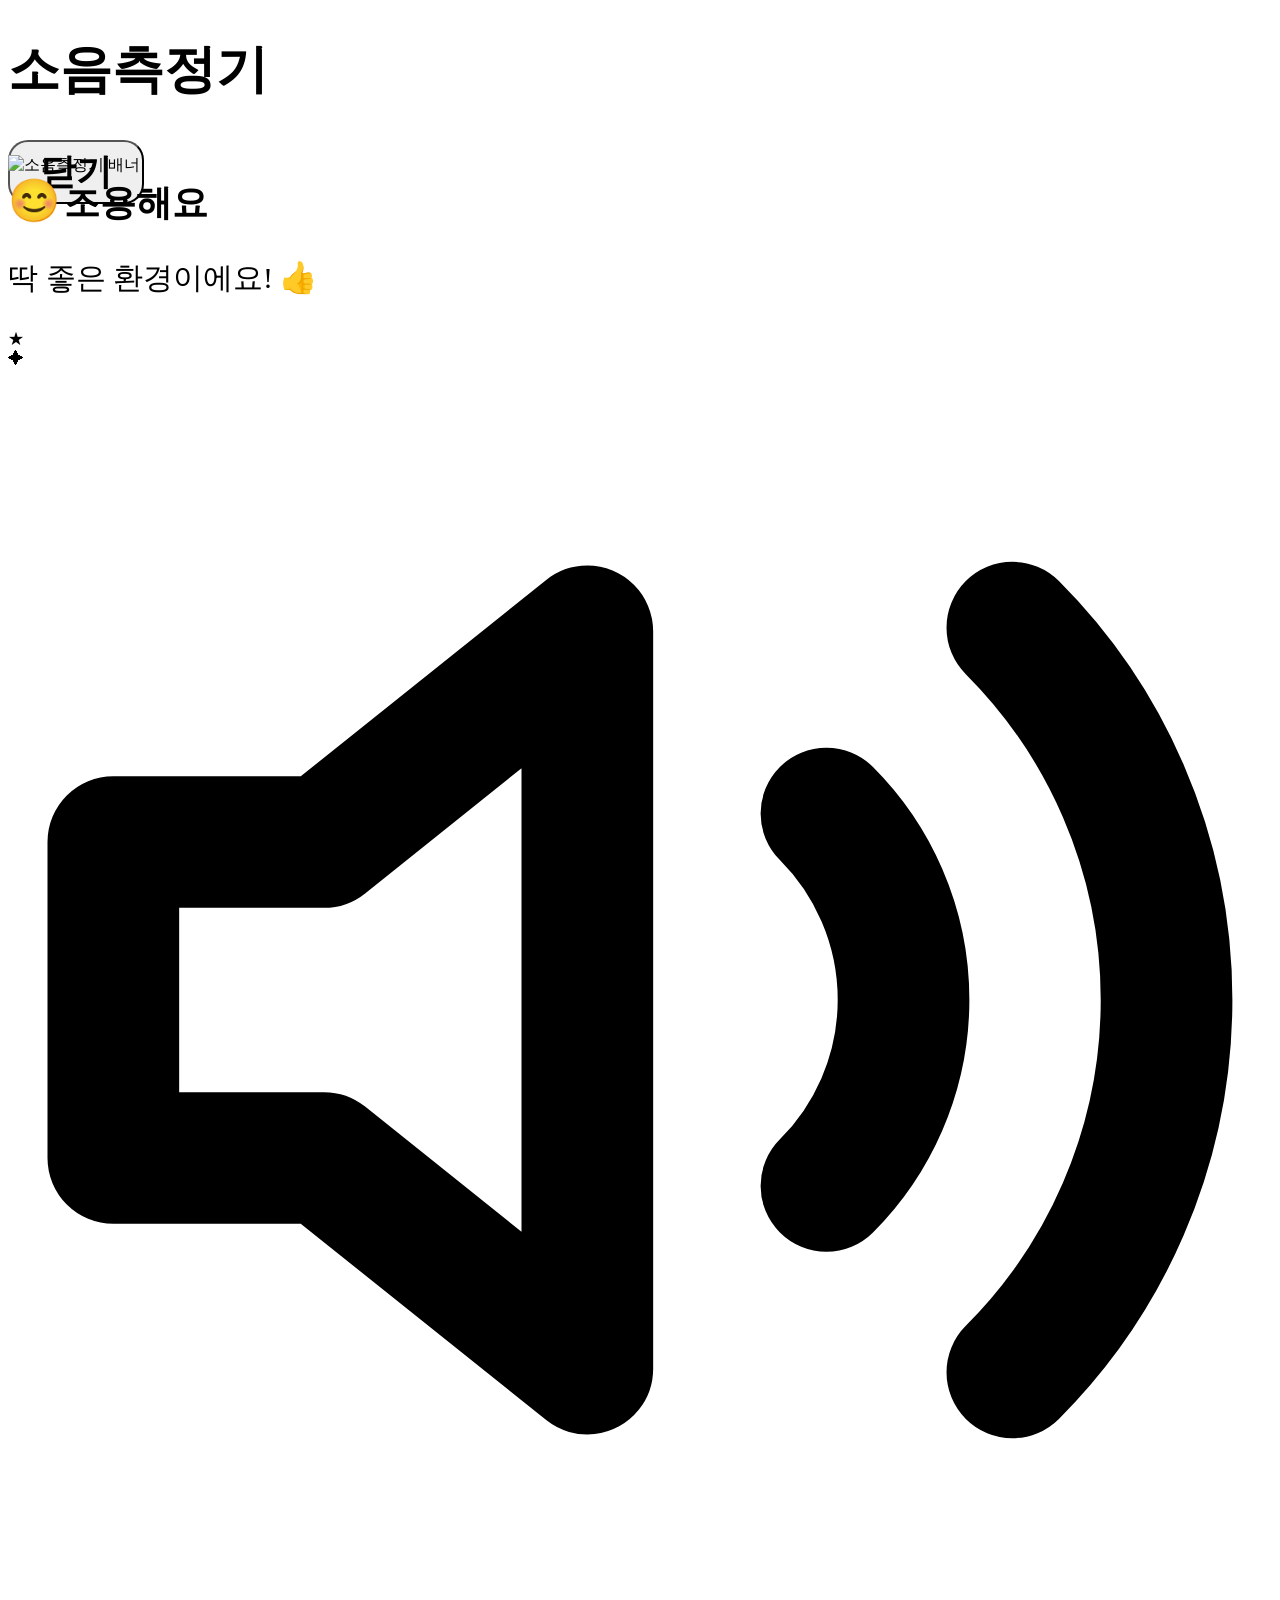
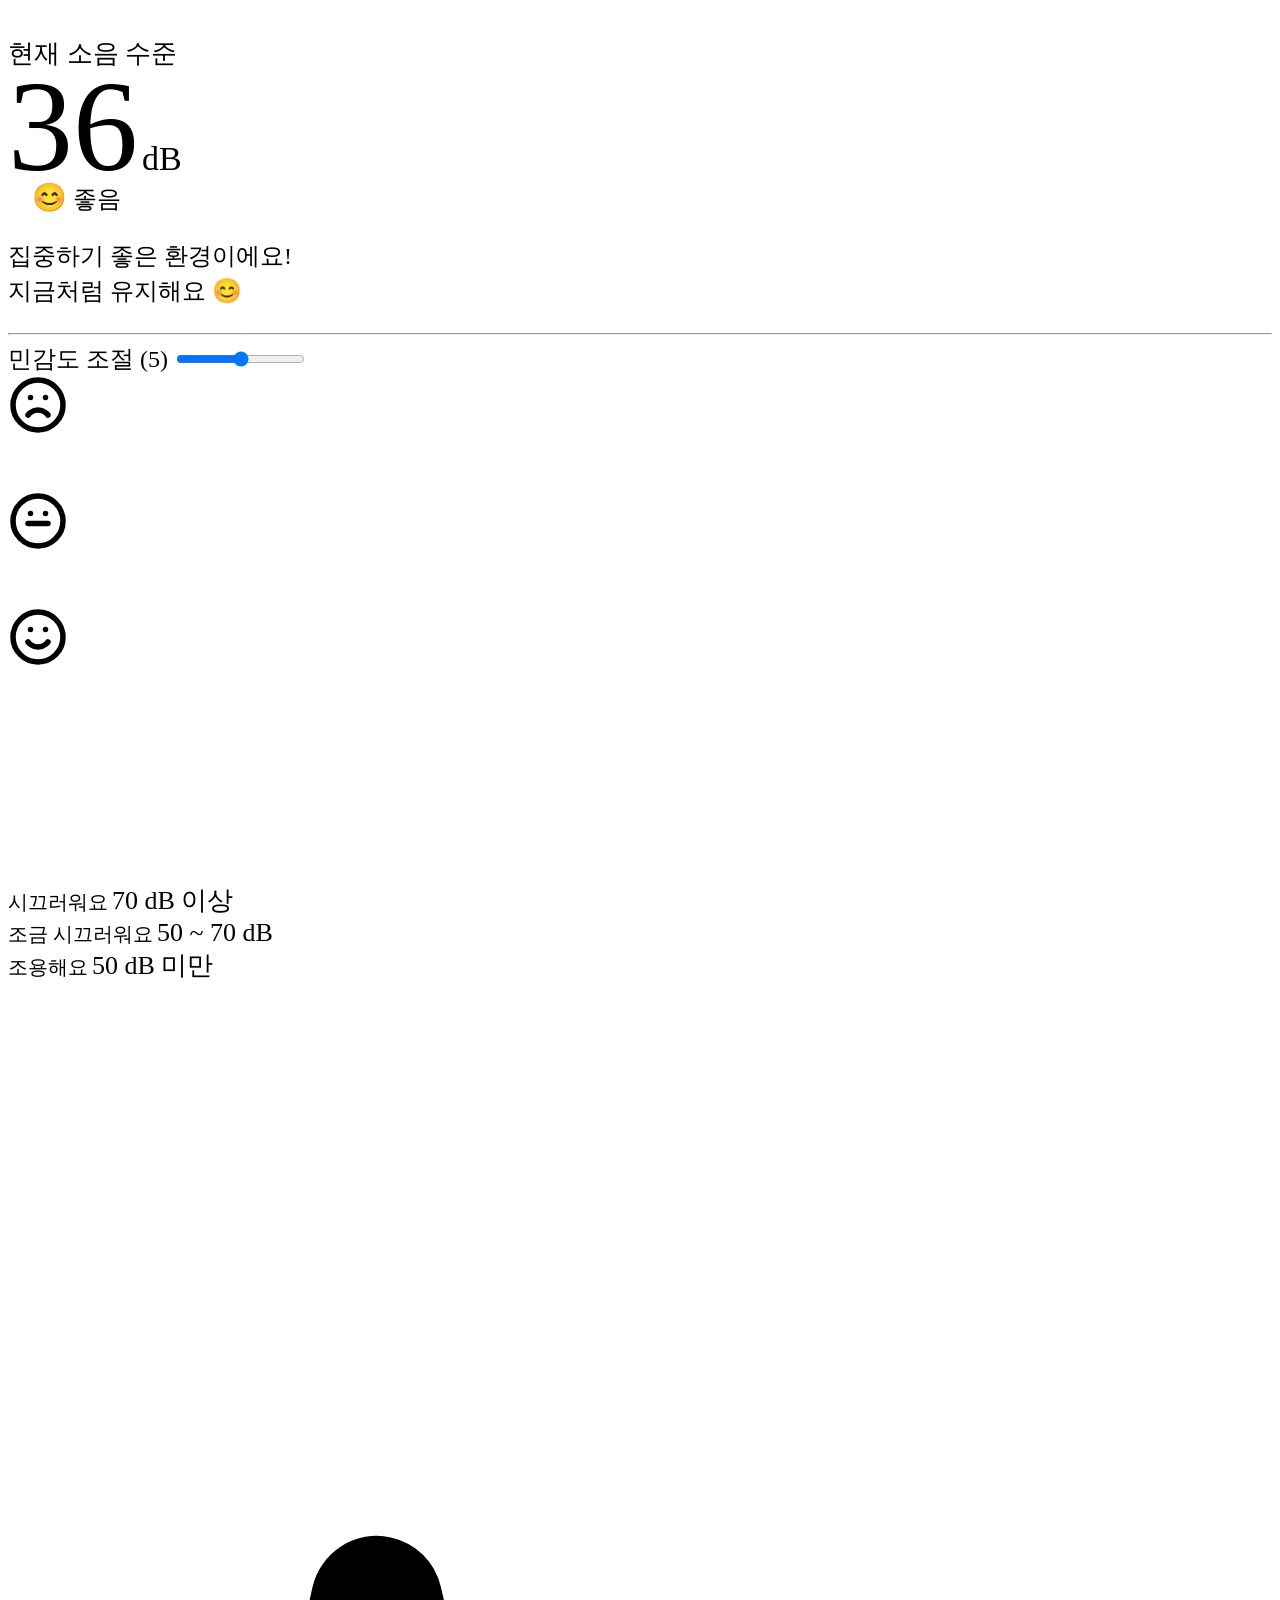
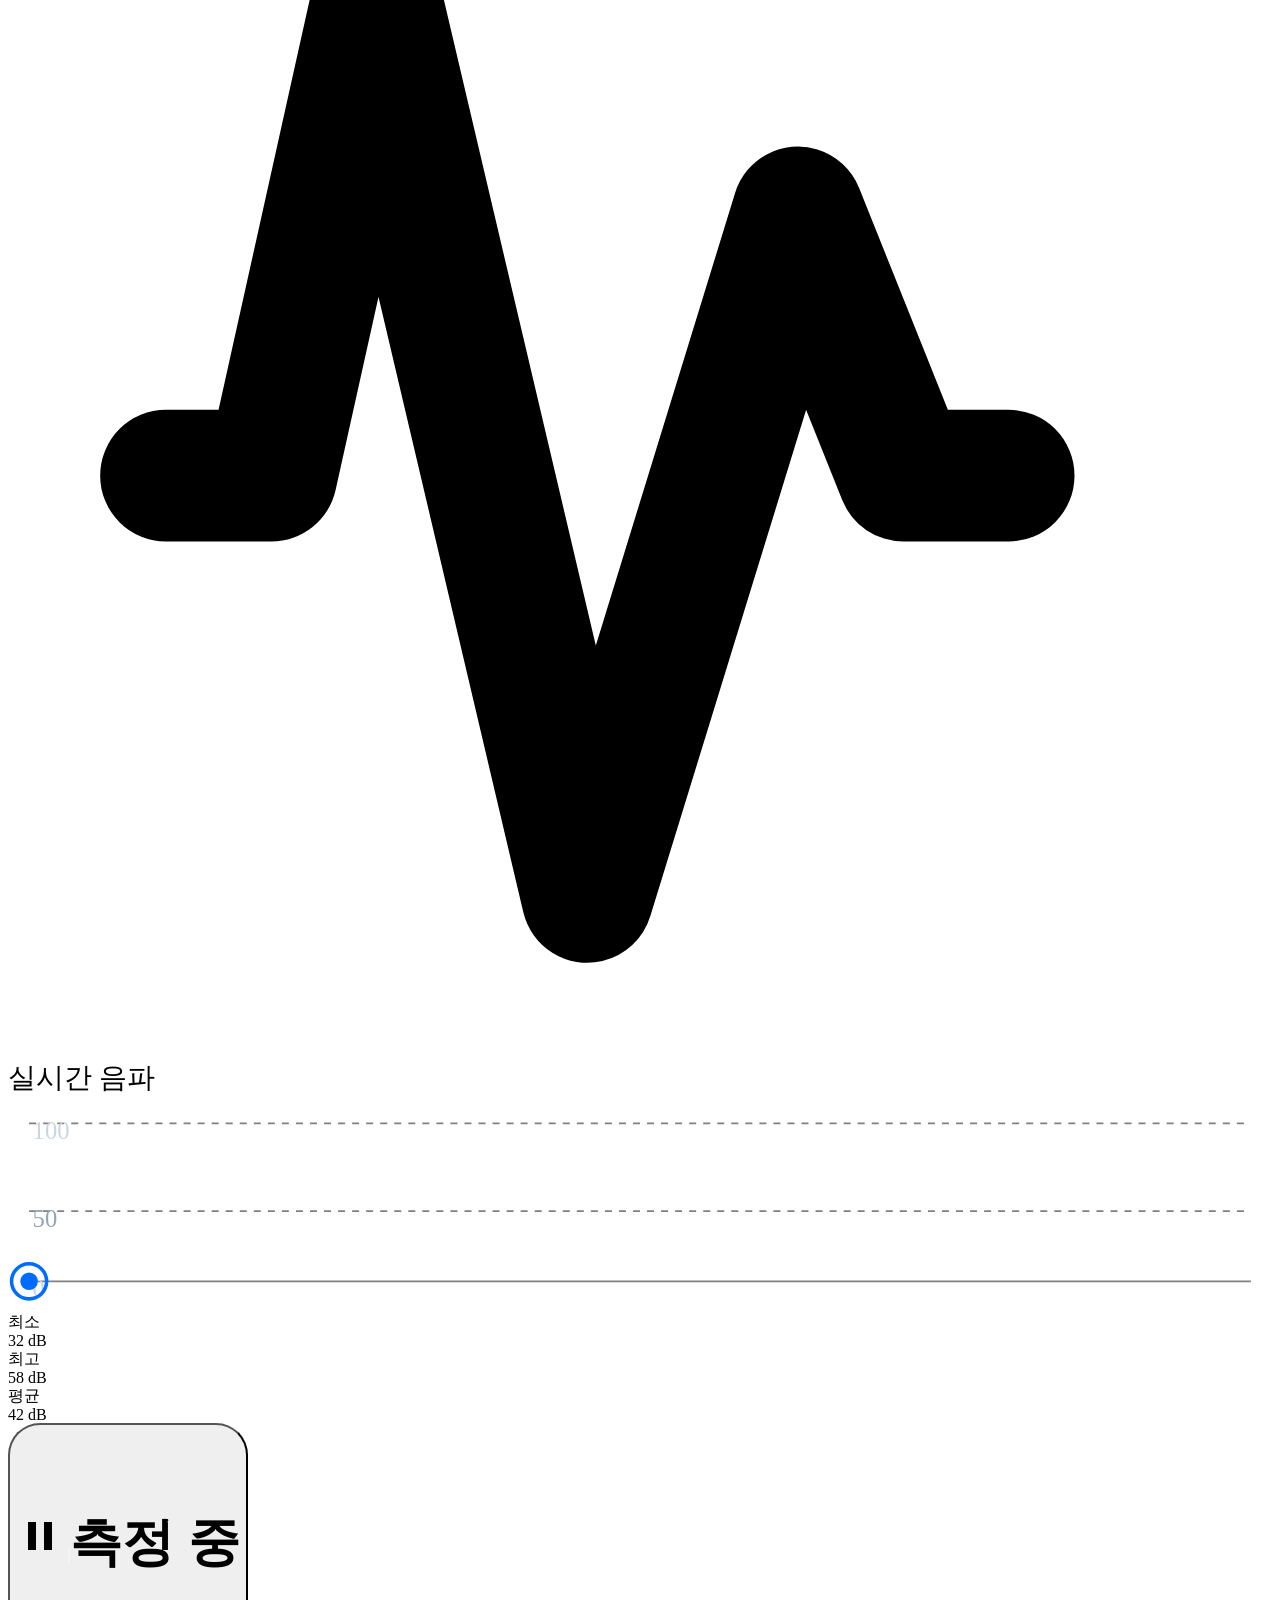
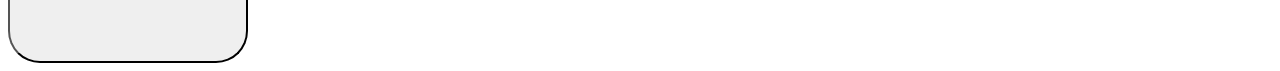
==== index.html @ 73f195c9 "feat: initialize noise meter application Set up the project structure with a React-based noise measu" ====
<!DOCTYPE html>
<html lang="ko">
<head>
  <meta charset="UTF-8">
  <meta name="viewport" content="width=device-width, initial-scale=1.0, maximum-scale=1.0, user-scalable=no, viewport-fit=cover">
  <title>소음측정기 WebView</title>
  <!-- Tailwind CSS CDN for easy offline/embedded layout rendering with zero compilation -->
  <script src="https://cdn.tailwindcss.com"></script>
  <script>
    tailwind.config = {
      theme: {
        extend: {
          colors: {
            'brand-main': '#0052E0',
          }
        }
      }
    }
  </script>
  <!-- Link to our clean, dedicated style file for advanced animations and glassmorphism -->
  <link rel="stylesheet" href="/style.css">
</head>
<body class="bg-[#EBF4FF] h-screen w-screen overflow-hidden">

  <!-- Fullscreen container matching standard mobile Webviews -->
  <div class="h-screen w-screen bg-[#EBF4FF] relative overflow-hidden flex flex-col justify-between select-none">

    <!-- ----------------- HEADER STYLING ----------------- -->
    <div class="w-full flex justify-between items-center px-6 relative z-50 shrink-0" style="height: 120px;">
      <!-- Combined Left Container for Title -->
      <div class="flex items-center gap-4">
        <h1 style="font-size: 52px; font-weight: 600;" class="text-gray-800 tracking-tight leading-none">소음측정기</h1>
      </div>

      <!-- Close Action Button with 20px rounded border -->
      <button onclick="parent.postMessage('close', '*')" class="bg-white hover:bg-slate-50 border border-gray-200 text-gray-700 shadow-sm hover:shadow active:scale-95 transition-all cursor-pointer flex items-center justify-center" style="font-size: 36px; font-weight: 600; padding: 12px 30px; line-height: 1; border-radius: 20px;">
        닫기
      </button>
    </div>

    <!-- ----------------- CORE DATA VIEWER BODY (SCROLL-FREE LAYOUT) ----------------- -->
    <div class="flex-1 flex flex-col justify-start px-4 pb-3 pt-4 gap-2.5 overflow-hidden">
      
      <!-- AI MASCOT CARD - 3D Polar bear rendering with speech bubble overlay -->
      <div class="relative w-full h-[320px] rounded-[24px] overflow-hidden shadow-[0_8px_16px_rgba(0,108,255,0.06)] border border-white/60 shrink-0">
        <!-- 3D Rendered Banner Background -->
        <img src="/noise.png" alt="소음측정기 배너" class="absolute inset-0 w-full h-full object-cover pointer-events-none">
        
        <!-- Subtle shadow overlay layout gradient -->
        <div class="absolute inset-x-0 bottom-0 h-1/2 bg-gradient-to-t from-blue-900/5 to-transparent pointer-events-none"></div>

        <!-- Dynamic Speech Bubble Overlay -->
        <div id="mascot-bubble" class="absolute right-[115px] top-1/2 -translate-y-1/2 z-10 transition-all duration-500" style="max-width: 416px; width: 62%;">
          <div class="glass-card p-4 rounded-2xl shadow-xl border border-white/95 bg-white/95 transition-all duration-500 relative">
            
            <!-- Speech bubble triangle arrow point -->
            <div class="absolute left-[-12px] top-[50%] -translate-y-1/2 w-0 h-0 border-t-[8px] border-t-transparent border-r-[12px] border-r-white/95 border-b-[8px] border-b-transparent"></div>
            
            <div class="flex items-center gap-1.5 mb-1.5">
              <span id="bubble-icon" style="font-size: 42px;" class="leading-none">😊</span>
              <span id="bubble-title" style="font-size: 36px; font-weight: 900;" class="tracking-tight text-[#31B272]">조용해요</span>
            </div>
            
            <p id="bubble-desc" style="font-size: 30px;" class="text-gray-700 font-normal leading-tight truncate">딱 좋은 환경이에요! 👍</p>
          </div>

          <!-- Decorative Stars -->
          <div class="absolute -top-3 right-4 text-xs text-yellow-300 opacity-80 animate-pulse">★</div>
          <div class="absolute -bottom-3 left-2 text-[10px] text-blue-400 opacity-60">✦</div>
        </div>
      </div>

      <!-- MAIN CARD: LOGICAL CURRENT DECIBEL MEASUREMENT -->
      <div style="flex: 1.2 1 auto; min-height: 640px;" class="glass-card rounded-[24px] p-6 relative overflow-hidden flex flex-col justify-between">
        
        <!-- Header title of the measurement widget with sensitivity slider -->
        <div class="flex flex-col sm:flex-row sm:items-center justify-between gap-3 mb-1 w-full shrink-0">
          <div class="flex items-center gap-2">
            <span class="flex items-center justify-center w-8 h-8 rounded-full bg-blue-50 text-brand-main shrink-0">
              <!-- Speaker/Volume Icon -->
              <svg class="w-5 h-5 text-[#0052E0]" viewBox="0 0 24 24" fill="none" stroke="currentColor" stroke-width="2.5" stroke-linecap="round" stroke-linejoin="round">
                <polygon points="11 5 6 9 2 9 2 15 6 15 11 19 11 5"></polygon>
                <path d="M15.54 8.46a5 5 0 0 1 0 7.07"></path>
                <path d="M19.07 4.93a10 10 0 0 1 0 14.14"></path>
              </svg>
            </span>
            <span style="font-size: 26px;" class="font-extrabold text-slate-800 tracking-tight leading-none text-left">현재 소음 수준</span>
          </div>
        </div>

        <!-- Current Decibel Indicator (Left) & Vertical Traffic Light Cylinder (Right) -->
        <div class="flex flex-col sm:flex-row items-center justify-center gap-10 sm:gap-20 pt-3 pb-1 w-full overflow-hidden flex-1">
          
          <!-- Left: Decibel value counters, Badge, and Recommendations -->
          <div class="flex-1 flex flex-col justify-center items-center sm:items-start pl-1 select-none w-full max-w-[280px] -mt-5 sm:-mt-8">
            <!-- Large Decibel indicator -->
            <div class="flex items-baseline gap-3 mt-3 sm:mt-4 mb-1">
              <span id="db-number" style="font-size: 130px; line-height: 0.85;" class="font-rounded font-extrabold tracking-tighter text-[#1e293b] tabular-nums">36</span>
              <span style="font-size: 34px;" class="font-extrabold text-[#475569] tracking-tight shrink-0 font-rounded">dB</span>
            </div>

            <!-- Dynamic sound warning status badge -->
            <div class="mt-2.5 mb-3 flex select-none">
              <span id="db-badge" style="font-size: 24px; padding: 10px 24px; gap: 8px;" class="inline-flex items-center rounded-full font-bold shadow-md tracking-tight bg-[#31B272] text-white">
                <span style="font-size: 28px;">😊</span>
                <span>좋음</span>
              </span>
            </div>

            <!-- Contextual recommendation instructions -->
            <p id="recommendation-text" style="font-size: 24px; max-width: 380px; line-height: 1.45;" class="font-medium mt-3 text-slate-600 text-center sm:text-left break-keep shrink-0">
              집중하기 좋은 환경이에요!<br>지금처럼 유지해요 😊
            </p>

            <!-- Divider & Sensitivity Slider (가벼운 수다 소리가 나요! 밑에 가로줄 및 기능 추가) -->
            <hr class="w-full border-t border-slate-300 mt-12 mb-8 opacity-50">
            <div class="w-full flex flex-col gap-5 shrink-0 select-none">
              <span style="font-size: 24px;" class="font-extrabold text-[#475569] leading-none text-center sm:text-left">
                민감도 조절 (<span id="sensitivity-val" class="text-[#0052E0] font-black">5</span>)
              </span>
              <input type="range" id="sensitivity-slider" min="0" max="10" value="5" class="w-full h-8 bg-slate-200 rounded-2xl appearance-none cursor-pointer accent-[#0052E0]" style="outline: none;">
            </div>
          </div>

          <!-- Right side: Traffic Light & Legend Vertical Alignment -->
          <div class="flex items-center justify-center gap-6 shrink-0 select-none mx-auto">
            
            <!-- Vertical Traffic Light Cylinder (Cylinder physical housing) -->
            <div class="traffic-housing rounded-full flex flex-col items-center justify-between py-10 px-6 shrink-0" style="width: 164px; height: 508px; gap: 28px;">
               
              <!-- Red Light (Top) -->
              <div class="relative">
                <div id="lamp-red" class="rounded-full flex items-center justify-center transition-all duration-300 relative bg-slate-100 border-[6px] border-slate-200/50 z-0 overflow-visible shadow-inner" style="width: 116px; height: 116px;">
                  <!-- Sad Face Icon -->
                  <svg class="text-slate-300 transition-colors duration-300" style="width: 60px; height: 60px;" viewBox="0 0 24 24" fill="none" stroke="currentColor" stroke-width="2.2" stroke-linecap="round" stroke-linejoin="round">
                    <circle cx="12" cy="12" r="10" />
                    <path d="M16 16s-1.5-2-4-2-4 2-4 2" />
                    <line x1="9" y1="9" x2="9.01" y2="9" />
                    <line x1="15" y1="9" x2="15.01" y2="9" />
                  </svg>
                  <span class="ping-ripple hidden absolute -inset-[6px] rounded-full border border-red-400/30 animate-ping opacity-60 pointer-events-none"></span>
                </div>
              </div>

              <!-- Yellow Light (Middle) -->
              <div class="relative">
                <div id="lamp-yellow" class="rounded-full flex items-center justify-center transition-all duration-300 relative bg-slate-100 border-[6px] border-slate-200/50 z-0 overflow-visible shadow-inner" style="width: 116px; height: 116px;">
                  <!-- Neutral Face Icon -->
                  <svg class="text-slate-300 transition-colors duration-300" style="width: 60px; height: 60px;" viewBox="0 0 24 24" fill="none" stroke="currentColor" stroke-width="2.2" stroke-linecap="round" stroke-linejoin="round">
                    <circle cx="12" cy="12" r="10" />
                    <line x1="8" y1="13" x2="16" y2="13" />
                    <line x1="9" y1="9" x2="9.01" y2="9" />
                    <line x1="15" y1="9" x2="15.01" y2="9" />
                  </svg>
                  <span class="ping-ripple hidden absolute -inset-[6px] rounded-full border border-yellow-400/30 animate-ping opacity-60 pointer-events-none"></span>
                </div>
              </div>

              <!-- Green Light (Bottom) -->
              <div class="relative">
                <div id="lamp-green" class="rounded-full flex items-center justify-center transition-all duration-300 relative bg-slate-100 border-[6px] border-slate-200/50 z-0 overflow-visible shadow-inner" style="width: 116px; height: 116px;">
                  <!-- Smile Face Icon -->
                  <svg class="text-slate-300 transition-colors duration-300" style="width: 60px; height: 60px;" viewBox="0 0 24 24" fill="none" stroke="currentColor" stroke-width="2.2" stroke-linecap="round" stroke-linejoin="round">
                    <circle cx="12" cy="12" r="10" />
                    <path d="M8 14s1.5 2 4 2 4-2 4-2" />
                    <line x1="9" y1="9" x2="9.01" y2="9" />
                    <line x1="15" y1="9" x2="15.01" y2="9" />
                  </svg>
                  <span class="ping-ripple hidden absolute -inset-[6px] rounded-full border border-emerald-400/30 animate-ping opacity-60 pointer-events-none"></span>
                </div>
              </div>

            </div>

            <!-- Vertical Legend Rows Aligned to Lamps -->
            <div class="flex flex-col justify-between py-1 shrink-0" style="height: 508px; width: 280px; gap: 28px;">
              
              <!-- Red row (시끄러워요) -->
              <div id="row-red" class="flex flex-col justify-center rounded-3xl px-6 py-4 transition-all h-[116px] border border-transparent">
                <span style="font-size: 20px;" class="font-semibold text-slate-600 leading-none">시끄러워요</span>
                <span style="font-size: 26px;" class="font-extrabold text-red-500 tracking-tight mt-2 leading-none">70 dB 이상</span>
              </div>

              <!-- Yellow row (보통 소음) -->
              <div id="row-yellow" class="flex flex-col justify-center rounded-3xl px-6 py-4 transition-all h-[116px] border border-transparent">
                <span style="font-size: 20px;" class="font-semibold text-slate-600 leading-none">조금 시끄러워요</span>
                <span style="font-size: 26px;" class="font-extrabold text-amber-500 tracking-tight mt-2 leading-none">50 ~ 70 dB</span>
              </div>

              <!-- Green row (조용해요) -->
              <div id="row-green" class="flex flex-col justify-center rounded-3xl px-6 py-4 transition-all h-[116px] border border-transparent bg-emerald-50 border-emerald-100/30">
                <span style="font-size: 20px;" class="font-semibold text-slate-600 leading-none">조용해요</span>
                <span style="font-size: 26px;" class="font-extrabold text-[#31B272] tracking-tight mt-2 leading-none">50 dB 미만</span>
              </div>

            </div>

          </div>

        </div>

      </div>

      <!-- WAVEFORM CHART (실시간 음파) -->
      <div class="bg-white rounded-[24px] pt-5 pb-4 px-5 relative min-h-[90px] flex flex-col justify-between overflow-hidden border border-slate-100/80 shadow-[0_10px_35px_rgba(0,52,224,0.03)]">
        <div class="flex justify-between items-center mb-3 px-5">
          <div class="flex items-center gap-2">
            <span class="flex items-center justify-center w-9 h-9 rounded-full bg-[#31B272]/10 text-[#31B272] shrink-0">
              <svg class="w-6 h-6 animate-pulse text-[#31B272]" viewBox="0 0 24 24" fill="none" stroke="currentColor" stroke-width="2.5" stroke-linecap="round" stroke-linejoin="round">
                <path d="M3 13h2l2-9 4 17 4-13 2 5h2" />
              </svg>
            </span>
            <span style="font-size: 28px;" class="font-bold text-slate-700">실시간 음파</span>
          </div>
        </div>

        <!-- Real-Wave Dynamic SVG canvas implementation -->
        <div class="w-full">
          <div class="relative w-full aspect-[25/6.4] sm:aspect-[25/5.6] md:aspect-[25/4.8] bg-white p-0 overflow-hidden">
            <svg viewBox="0 0 720 120" class="w-full h-full text-brand-main">
              <defs>
                <linearGradient id="waveGradient" x1="0" y1="0" x2="0" y2="1">
                  <stop offset="0%" stop-color="#006CFF" stop-opacity="0.35" />
                  <stop offset="60%" stop-color="#31B272" stop-opacity="0.15" />
                  <stop offset="100%" stop-color="#EBF4FF" stop-opacity="0.01" />
                </linearGradient>
                <linearGradient id="lineGradient" x1="0" y1="0" x2="1" y2="0">
                  <stop offset="0%" stop-color="#31B272" />
                  <stop offset="50%" stop-color="#006CFF" />
                  <stop offset="100%" stop-color="#FF6B6B" />
                </linearGradient>
              </defs>

              <!-- Threshold Limit Lines -->
              <!-- 100 dB limit -->
              <line x1="12" y1="15" x2="708" y2="15" stroke="gray" stroke-width="1" stroke-dasharray="4 4" class="opacity-15"></line>
              <text x="14" y="24" fill="#cbd5e1" style="font-size: 14px;" class="font-bold font-mono opacity-80">100</text>
              
              <!-- 50 dB limit -->
              <line x1="12" y1="65" x2="708" y2="65" stroke="gray" stroke-width="1" stroke-dasharray="4 4" class="opacity-15"></line>
              <text x="14" y="74" fill="#94a3b8" style="font-size: 14px;" class="font-bold font-mono opacity-80">50</text>
              
              <!-- 0 / 20 dB baseline limit -->
              <line x1="12" y1="105" x2="708" y2="105" stroke="gray" stroke-width="1" class="opacity-10"></line>
              <text x="14" y="114" fill="#cbd5e1" style="font-size: 14px;" class="font-bold font-mono opacity-80">0</text>

              <!-- Dynamic Paths computed by app.js -->
              <path id="svg-wave-fill" d="" fill="url(#waveGradient)"></path>
              <path id="svg-wave-outline" d="" fill="none" stroke="url(#lineGradient)" stroke-width="3.2" stroke-linecap="round" stroke-linejoin="round"></path>

              <!-- Leading flashing signal dot -->
              <g id="svg-wave-pulsing-dot-group" transform="translate(12, 105)">
                <circle cx="0" cy="0" r="5" fill="#006CFF" class="pulse-core"></circle>
                <circle cx="0" cy="0" r="10" fill="none" stroke="#006CFF" stroke-width="2" class="pulse-glow animate-ping opacity-40"></circle>
              </g>
            </svg>
          </div>
        </div>
      </div>

      <!-- THREE COLUMNS SUMMARY STATS CARDS -->
      <div class="grid grid-cols-3 gap-3">
        <!-- Minimum -->
        <div class="glass-card rounded-[22px] p-2 flex flex-col items-center justify-center text-center h-[120px]">
          <span class="text-[22px] font-semibold text-slate-500 leading-none">최소</span>
          <div id="stat-min-text" class="font-black text-blue-500 font-rounded mt-2 text-3xl" style="line-height: 1;">32 <span style="font-size: 16px;" class="font-normal text-slate-400">dB</span></div>
        </div>
        <!-- Maximum -->
        <div class="glass-card rounded-[22px] p-2 flex flex-col items-center justify-center text-center h-[120px]">
          <span class="text-[22px] font-semibold text-slate-500 leading-none">최고</span>
          <div id="stat-max-text" class="font-black text-red-500 font-rounded mt-2 text-3xl" style="line-height: 1;">58 <span style="font-size: 16px;" class="font-normal text-slate-400">dB</span></div>
        </div>
        <!-- Average -->
        <div class="glass-card rounded-[22px] p-2 flex flex-col items-center justify-center text-center h-[120px]">
          <span class="text-[22px] font-semibold text-slate-500 leading-none">평균</span>
          <div id="stat-avg-text" class="font-black text-brand-main font-rounded mt-2 text-3xl" style="line-height: 1;">42 <span style="font-size: 16px;" class="font-normal text-slate-400">dB</span></div>
        </div>
      </div>

    </div>

    <!-- ----------------- FLOATING RECYCLED ACTION FOOTER ----------------- -->
    <div class="w-full bg-[#EBF4FF] pt-2 pb-6 px-5 flex flex-col items-center gap-1.5 shrink-0 z-50">
      <div class="relative w-full overflow-visible py-1 flex items-center justify-center">
        <!-- Pulse animation outward overlays -->
        <div id="toggle-ripple-1" class="absolute inset-x-0 inset-y-1 bg-[#0052E0]/15 animate-ripple-1 pointer-events-none" style="border-radius: 32px;"></div>
        <div id="toggle-ripple-2" class="absolute inset-x-0 inset-y-1 bg-[#02b3c2]/10 animate-ripple-2 pointer-events-none" style="border-radius: 32px;"></div>

        <!-- Custom Action Start/Stop Toggle button -->
        <button id="toggle-btn" class="w-full flex items-center justify-center hover:shadow-lg active:scale-[0.98] transition-all duration-300 relative overflow-hidden animate-gradient-mint-blue text-white shadow-[0_12px_30px_rgba(2,179,194,0.35)] cursor-pointer" style="height: 240px; border-radius: 32px;">
          <div class="flex items-center relative z-10 text-white" style="gap: 24px;">
            <!-- SVG Pause Icon -->
            <svg class="w-10 h-10 text-white shrink-0" fill="currentColor" viewBox="0 0 24 24" style="width: 48px; height: 48px;">
              <path d="M6 19h4V5H6v14zm8-14v14h4V5h-4z" />
            </svg>
            <span style="border-left: 2px solid rgba(255,255,255,0.3); height: 48px;" class="shrink-0"></span>
            <span style="font-size: 52px; font-weight: 600;" class="tracking-tight leading-none shrink-0">측정 중</span>
          </div>
          <span class="absolute inset-0 bg-white/10 animate-breath pointer-events-none z-[1]"></span>
        </button>
      </div>
    </div>

  </div>

  <!-- Dynamic controller logic linking microphone listener with live visualization -->
  <script src="/app.js" defer></script>
</body>
</html>
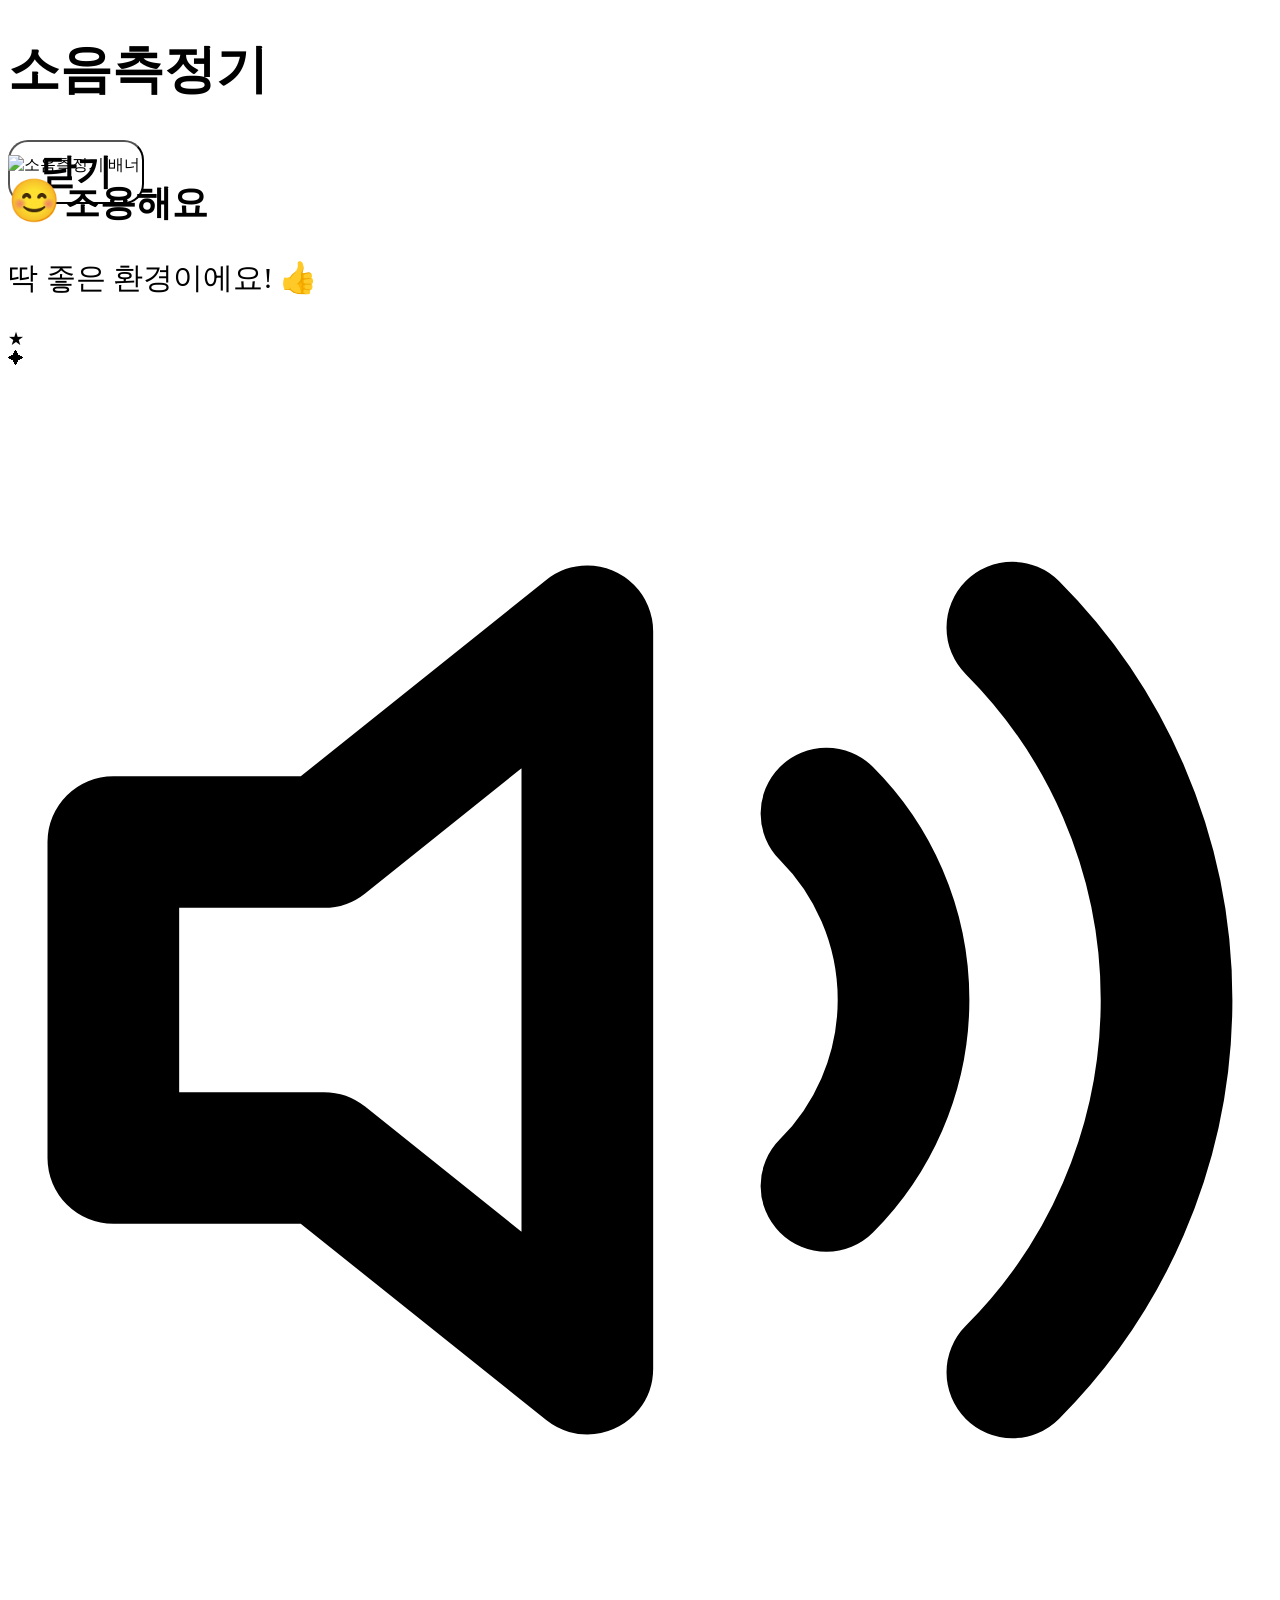
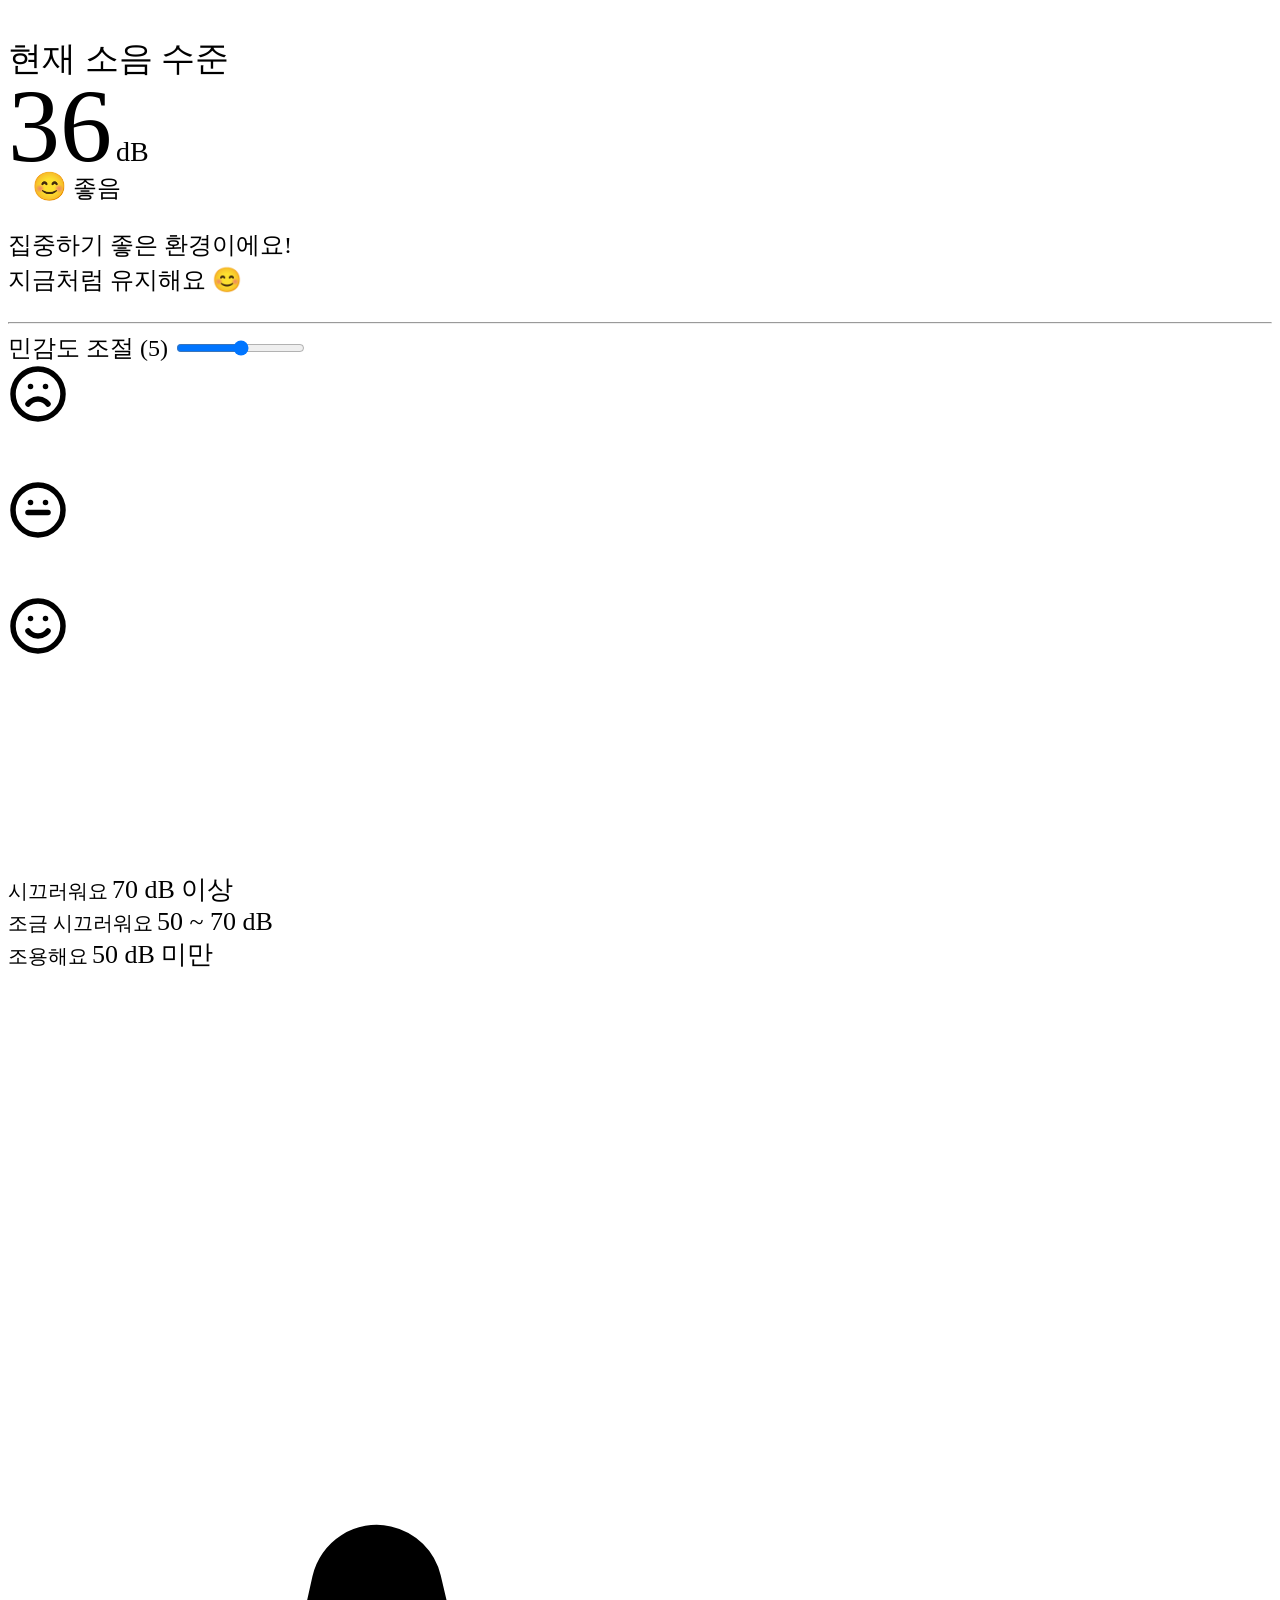
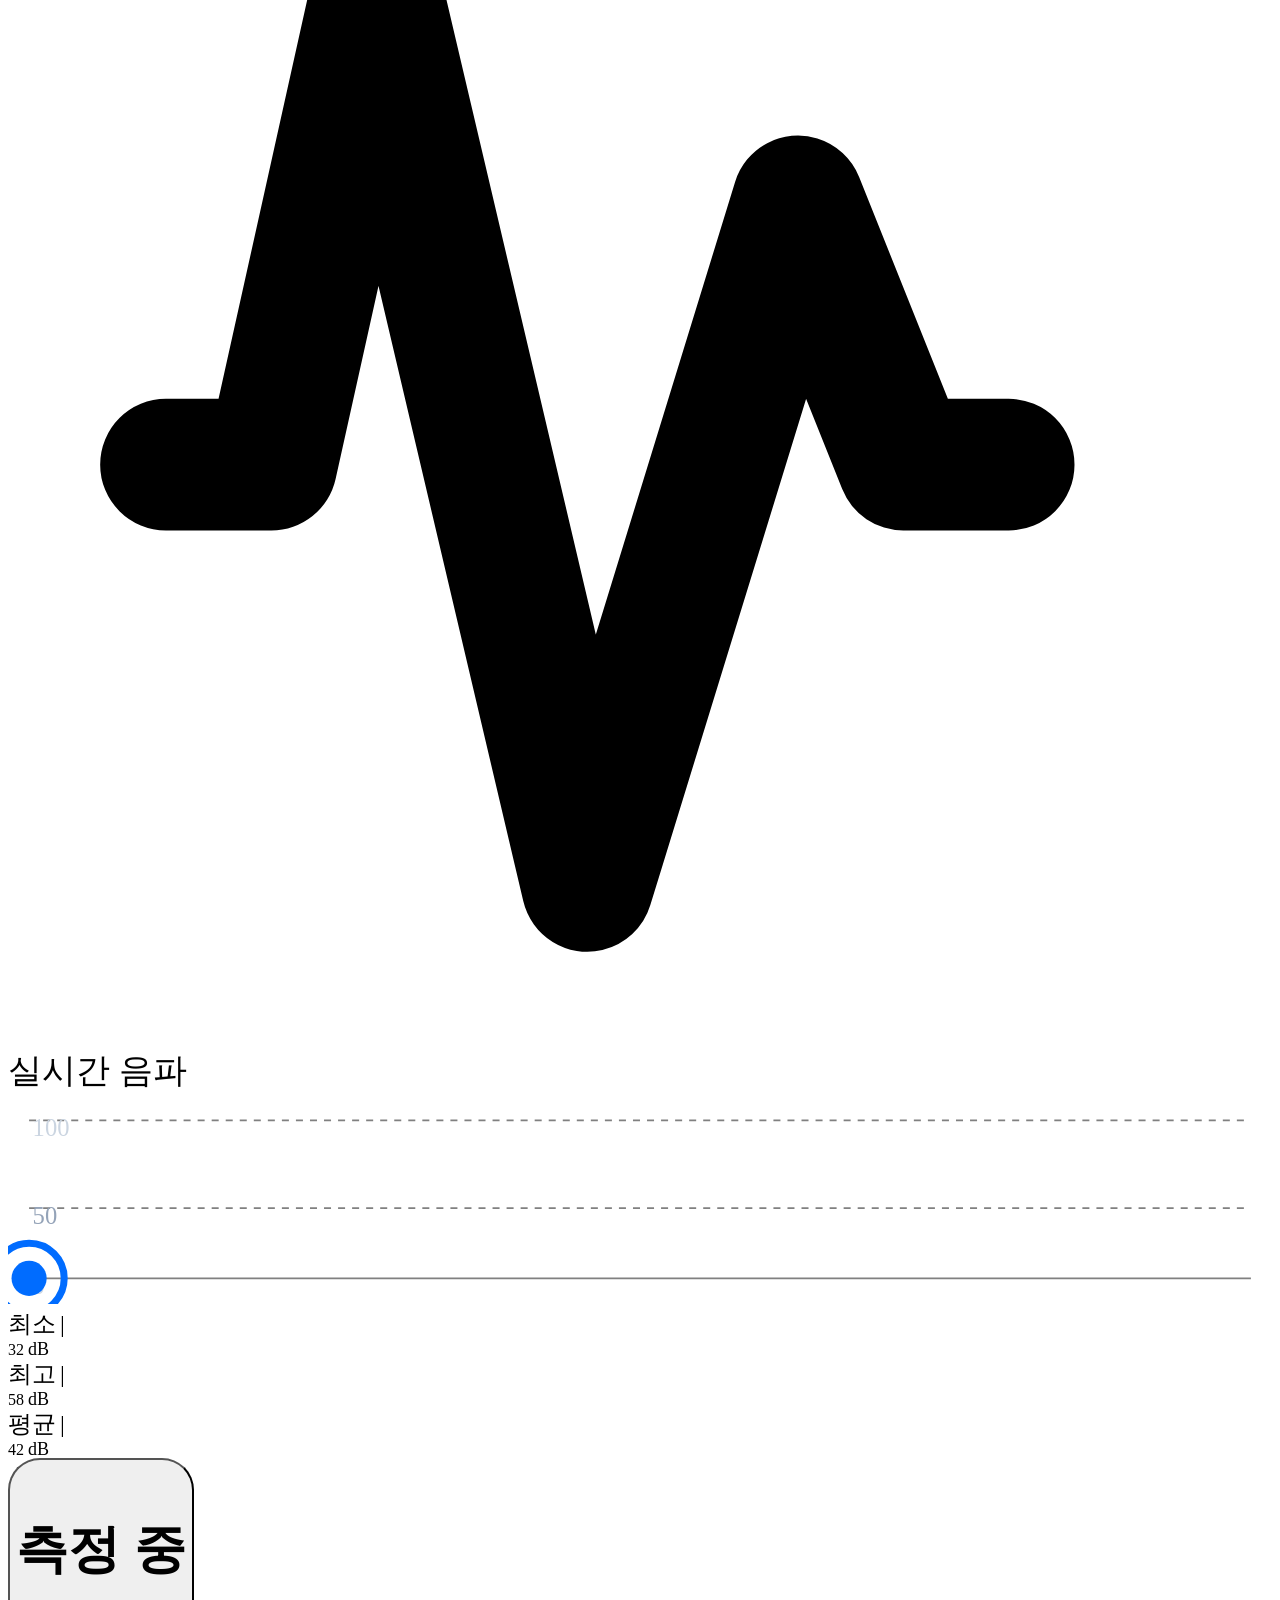
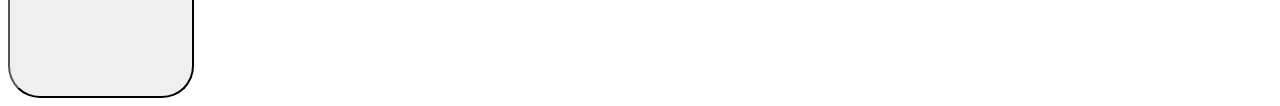
==== commit 38c55c72: "refactor: optimize UI animations and button state Update CSS ripple effects, improve measurement but" ====
--- a/index.html
+++ b/index.html
@@ -33,7 +33,7 @@
       </div>
 
       <!-- Close Action Button with 20px rounded border -->
-      <button onclick="parent.postMessage('close', '*')" class="bg-white hover:bg-slate-50 border border-gray-200 text-gray-700 shadow-sm hover:shadow active:scale-95 transition-all cursor-pointer flex items-center justify-center" style="font-size: 36px; font-weight: 600; padding: 12px 30px; line-height: 1; border-radius: 20px;">
+      <button onclick="parent.postMessage('close', '*')" class="bg-white hover:bg-slate-50 border border-gray-200 text-gray-700 shadow-sm hover:shadow active:scale-95 transition-all cursor-pointer flex items-center justify-center" style="font-size: 36px; font-weight: 600; background-color: #ffffff; padding: 12px 30px; line-height: 1; border-radius: 20px;">
         닫기
       </button>
     </div>
@@ -75,28 +75,28 @@
         
         <!-- Header title of the measurement widget with sensitivity slider -->
         <div class="flex flex-col sm:flex-row sm:items-center justify-between gap-3 mb-1 w-full shrink-0">
-          <div class="flex items-center gap-2">
-            <span class="flex items-center justify-center w-8 h-8 rounded-full bg-blue-50 text-brand-main shrink-0">
+          <div class="flex items-center gap-3">
+            <span class="flex items-center justify-center w-10 h-10 rounded-full bg-blue-50 text-brand-main shrink-0">
               <!-- Speaker/Volume Icon -->
-              <svg class="w-5 h-5 text-[#0052E0]" viewBox="0 0 24 24" fill="none" stroke="currentColor" stroke-width="2.5" stroke-linecap="round" stroke-linejoin="round">
+              <svg class="w-6 h-6 text-[#0052E0]" viewBox="0 0 24 24" fill="none" stroke="currentColor" stroke-width="2.5" stroke-linecap="round" stroke-linejoin="round">
                 <polygon points="11 5 6 9 2 9 2 15 6 15 11 19 11 5"></polygon>
                 <path d="M15.54 8.46a5 5 0 0 1 0 7.07"></path>
                 <path d="M19.07 4.93a10 10 0 0 1 0 14.14"></path>
               </svg>
             </span>
-            <span style="font-size: 26px;" class="font-extrabold text-slate-800 tracking-tight leading-none text-left">현재 소음 수준</span>
+            <span style="font-size: 34px;" class="font-extrabold text-slate-800 tracking-tight leading-none text-left">현재 소음 수준</span>
           </div>
         </div>
 
         <!-- Current Decibel Indicator (Left) & Vertical Traffic Light Cylinder (Right) -->
-        <div class="flex flex-col sm:flex-row items-center justify-center gap-10 sm:gap-20 pt-3 pb-1 w-full overflow-hidden flex-1">
+        <div class="flex flex-col sm:flex-row items-center justify-center gap-10 sm:gap-20 pt-3 pb-6 w-full flex-1 overflow-visible">
           
           <!-- Left: Decibel value counters, Badge, and Recommendations -->
           <div class="flex-1 flex flex-col justify-center items-center sm:items-start pl-1 select-none w-full max-w-[280px] -mt-5 sm:-mt-8">
             <!-- Large Decibel indicator -->
             <div class="flex items-baseline gap-3 mt-3 sm:mt-4 mb-1">
-              <span id="db-number" style="font-size: 130px; line-height: 0.85;" class="font-rounded font-extrabold tracking-tighter text-[#1e293b] tabular-nums">36</span>
-              <span style="font-size: 34px;" class="font-extrabold text-[#475569] tracking-tight shrink-0 font-rounded">dB</span>
+              <span id="db-number" style="font-size: 104px; line-height: 0.85;" class="font-rounded font-extrabold tracking-tighter text-[#1e293b] tabular-nums">36</span>
+              <span style="font-size: 28px;" class="font-extrabold text-[#475569] tracking-tight shrink-0 font-rounded">dB</span>
             </div>
 
             <!-- Dynamic sound warning status badge -->
@@ -204,13 +204,13 @@
       <!-- WAVEFORM CHART (실시간 음파) -->
       <div class="bg-white rounded-[24px] pt-5 pb-4 px-5 relative min-h-[90px] flex flex-col justify-between overflow-hidden border border-slate-100/80 shadow-[0_10px_35px_rgba(0,52,224,0.03)]">
         <div class="flex justify-between items-center mb-3 px-5">
-          <div class="flex items-center gap-2">
-            <span class="flex items-center justify-center w-9 h-9 rounded-full bg-[#31B272]/10 text-[#31B272] shrink-0">
+          <div class="flex items-center gap-3">
+            <span class="flex items-center justify-center w-10 h-10 rounded-full bg-[#31B272]/10 text-[#31B272] shrink-0">
               <svg class="w-6 h-6 animate-pulse text-[#31B272]" viewBox="0 0 24 24" fill="none" stroke="currentColor" stroke-width="2.5" stroke-linecap="round" stroke-linejoin="round">
                 <path d="M3 13h2l2-9 4 17 4-13 2 5h2" />
               </svg>
             </span>
-            <span style="font-size: 28px;" class="font-bold text-slate-700">실시간 음파</span>
+            <span style="font-size: 34px;" class="font-extrabold text-slate-800 tracking-tight leading-none">실시간 음파</span>
           </div>
         </div>
 
@@ -250,8 +250,8 @@
 
               <!-- Leading flashing signal dot -->
               <g id="svg-wave-pulsing-dot-group" transform="translate(12, 105)">
-                <circle cx="0" cy="0" r="5" fill="#006CFF" class="pulse-core"></circle>
-                <circle cx="0" cy="0" r="10" fill="none" stroke="#006CFF" stroke-width="2" class="pulse-glow animate-ping opacity-40"></circle>
+                <circle cx="0" cy="0" r="10" fill="#006CFF" class="pulse-core"></circle>
+                <circle cx="0" cy="0" r="20" fill="none" stroke="#006CFF" stroke-width="4" class="pulse-glow animate-ping opacity-40"></circle>
               </g>
             </svg>
           </div>
@@ -261,19 +261,28 @@
       <!-- THREE COLUMNS SUMMARY STATS CARDS -->
       <div class="grid grid-cols-3 gap-3">
         <!-- Minimum -->
-        <div class="glass-card rounded-[22px] p-2 flex flex-col items-center justify-center text-center h-[120px]">
-          <span class="text-[22px] font-semibold text-slate-500 leading-none">최소</span>
-          <div id="stat-min-text" class="font-black text-blue-500 font-rounded mt-2 text-3xl" style="line-height: 1;">32 <span style="font-size: 16px;" class="font-normal text-slate-400">dB</span></div>
+        <div class="glass-card rounded-[22px] px-4 py-2 flex flex-row items-center justify-center gap-3 text-center h-[96px]">
+          <span style="font-size: 24px;" class="font-bold text-slate-500 leading-none">최소</span>
+          <span class="text-slate-300 font-normal" style="font-size: 24px;">|</span>
+          <div id="stat-min-text" class="font-black text-blue-500 font-rounded text-3xl flex items-baseline gap-1" style="line-height: 1;">
+            32 <span style="font-size: 18px;" class="font-bold text-slate-400">dB</span>
+          </div>
         </div>
         <!-- Maximum -->
-        <div class="glass-card rounded-[22px] p-2 flex flex-col items-center justify-center text-center h-[120px]">
-          <span class="text-[22px] font-semibold text-slate-500 leading-none">최고</span>
-          <div id="stat-max-text" class="font-black text-red-500 font-rounded mt-2 text-3xl" style="line-height: 1;">58 <span style="font-size: 16px;" class="font-normal text-slate-400">dB</span></div>
+        <div class="glass-card rounded-[22px] px-4 py-2 flex flex-row items-center justify-center gap-3 text-center h-[96px]">
+          <span style="font-size: 24px;" class="font-bold text-slate-500 leading-none">최고</span>
+          <span class="text-slate-300 font-normal" style="font-size: 24px;">|</span>
+          <div id="stat-max-text" class="font-black text-red-500 font-rounded text-3xl flex items-baseline gap-1" style="line-height: 1;">
+            58 <span style="font-size: 18px;" class="font-bold text-slate-400">dB</span>
+          </div>
         </div>
         <!-- Average -->
-        <div class="glass-card rounded-[22px] p-2 flex flex-col items-center justify-center text-center h-[120px]">
-          <span class="text-[22px] font-semibold text-slate-500 leading-none">평균</span>
-          <div id="stat-avg-text" class="font-black text-brand-main font-rounded mt-2 text-3xl" style="line-height: 1;">42 <span style="font-size: 16px;" class="font-normal text-slate-400">dB</span></div>
+        <div class="glass-card rounded-[22px] px-4 py-2 flex flex-row items-center justify-center gap-3 text-center h-[96px]">
+          <span style="font-size: 24px;" class="font-bold text-slate-500 leading-none">평균</span>
+          <span class="text-slate-300 font-normal" style="font-size: 24px;">|</span>
+          <div id="stat-avg-text" class="font-black text-brand-main font-rounded text-3xl flex items-baseline gap-1" style="line-height: 1;">
+            42 <span style="font-size: 18px;" class="font-bold text-slate-400">dB</span>
+          </div>
         </div>
       </div>
 
@@ -283,18 +292,21 @@
     <div class="w-full bg-[#EBF4FF] pt-2 pb-6 px-5 flex flex-col items-center gap-1.5 shrink-0 z-50">
       <div class="relative w-full overflow-visible py-1 flex items-center justify-center">
         <!-- Pulse animation outward overlays -->
-        <div id="toggle-ripple-1" class="absolute inset-x-0 inset-y-1 bg-[#0052E0]/15 animate-ripple-1 pointer-events-none" style="border-radius: 32px;"></div>
-        <div id="toggle-ripple-2" class="absolute inset-x-0 inset-y-1 bg-[#02b3c2]/10 animate-ripple-2 pointer-events-none" style="border-radius: 32px;"></div>
+        <div id="toggle-ripple-1" class="absolute inset-x-0 inset-y-1 bg-[#0052E0]/30 animate-ripple-1 pointer-events-none" style="border-radius: 32px;"></div>
+        <div id="toggle-ripple-2" class="absolute inset-x-0 inset-y-1 bg-[#02b3c2]/25 animate-ripple-2 pointer-events-none" style="border-radius: 32px;"></div>
 
         <!-- Custom Action Start/Stop Toggle button -->
-        <button id="toggle-btn" class="w-full flex items-center justify-center hover:shadow-lg active:scale-[0.98] transition-all duration-300 relative overflow-hidden animate-gradient-mint-blue text-white shadow-[0_12px_30px_rgba(2,179,194,0.35)] cursor-pointer" style="height: 240px; border-radius: 32px;">
+        <button id="toggle-btn" class="w-full flex items-center justify-center hover:shadow-lg active:scale-[0.98] transition-all duration-300 relative overflow-hidden animate-gradient-mint-blue text-white shadow-[0_12px_35px_rgba(2,179,194,0.45)] cursor-pointer" style="height: 240px; border-radius: 32px;" data-playing="true">
           <div class="flex items-center relative z-10 text-white" style="gap: 24px;">
-            <!-- SVG Pause Icon -->
-            <svg class="w-10 h-10 text-white shrink-0" fill="currentColor" viewBox="0 0 24 24" style="width: 48px; height: 48px;">
-              <path d="M6 19h4V5H6v14zm8-14v14h4V5h-4z" />
-            </svg>
-            <span style="border-left: 2px solid rgba(255,255,255,0.3); height: 48px;" class="shrink-0"></span>
-            <span style="font-size: 52px; font-weight: 600;" class="tracking-tight leading-none shrink-0">측정 중</span>
+            <span style="font-size: 52px; font-weight: 600;" class="tracking-tight leading-none shrink-0 border-none">측정 중</span>
+            <!-- Voice Recognition Audio Visualizer (3~5 vertical round bars) -->
+            <div class="flex items-center gap-[9px] select-none text-white shrink-0" style="height: 56px; padding-left: 4px;">
+              <span id="vbar-1" class="w-[8px] rounded-full bg-white transition-all duration-75" style="height: 12px; min-height: 8px;"></span>
+              <span id="vbar-2" class="w-[8px] rounded-full bg-white transition-all duration-75" style="height: 12px; min-height: 8px;"></span>
+              <span id="vbar-3" class="w-[8px] rounded-full bg-white transition-all duration-75" style="height: 12px; min-height: 8px;"></span>
+              <span id="vbar-4" class="w-[8px] rounded-full bg-white transition-all duration-75" style="height: 12px; min-height: 8px;"></span>
+              <span id="vbar-5" class="w-[8px] rounded-full bg-white transition-all duration-75" style="height: 12px; min-height: 8px;"></span>
+            </div>
           </div>
           <span class="absolute inset-0 bg-white/10 animate-breath pointer-events-none z-[1]"></span>
         </button>
